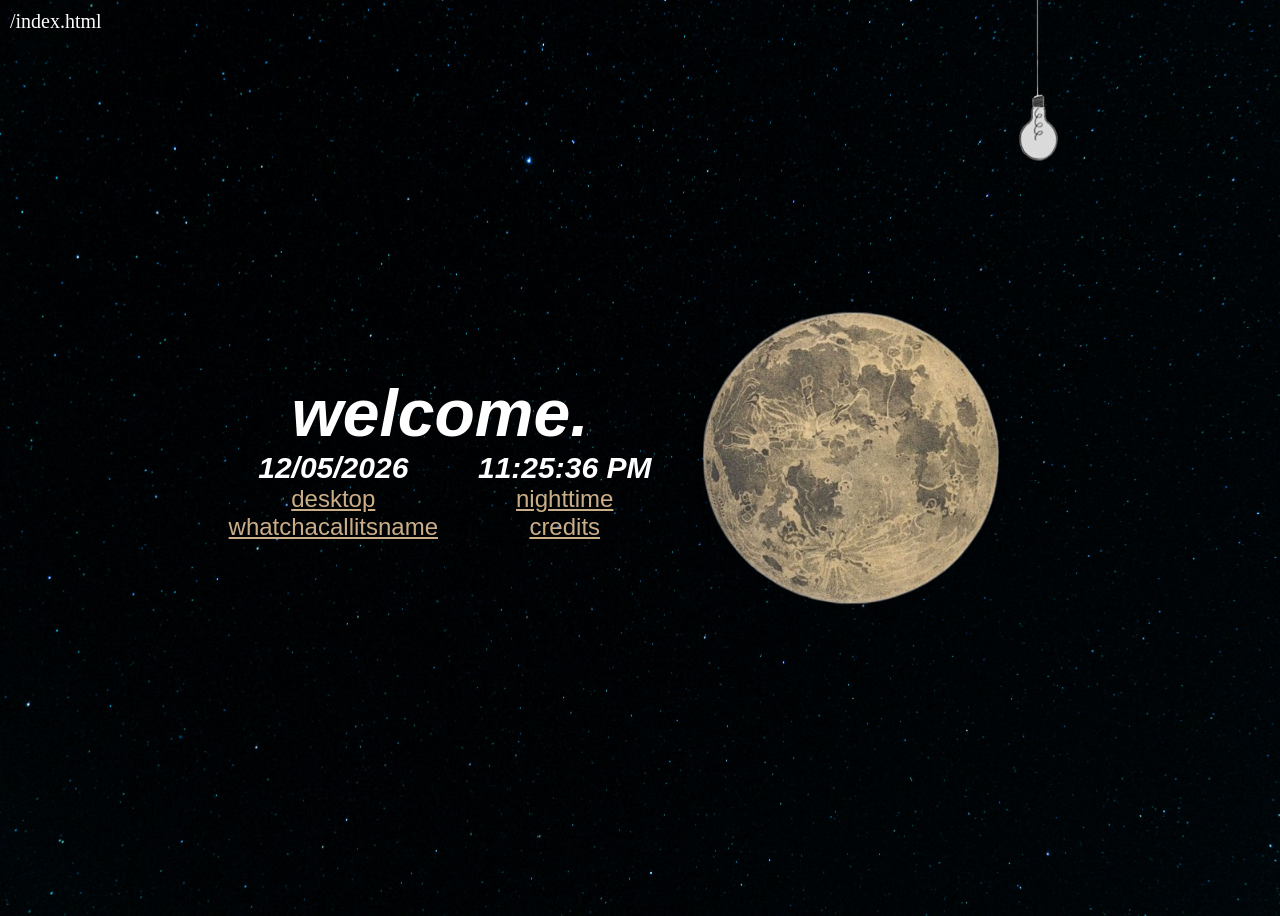
==== index.html @ 57d51865 "back online. done w all that cookie shit" ====
<!doctype html>
<html lang="en">
  <head>
    <title>Hey, Callie!</title>
    <link rel="stylesheet" href="style.css" />
    <link rel="icon" href="assets/la_lua.png" />

    <style>
      html {
        background-image: url(assets/dennis-schweizer-18nR85wWyLY-unsplash.jpg);
        background-size: cover;
        background-color: black;
        color: white;
        text-align: center;
        overflow: hidden;
        font-family: "Arial";
      }

      h1 {
        margin: 0px;
        font-size: 66px;
        font-style: italic;
      }

      h2 {
        margin: 0px;
      }

      p {
        margin: 0px;
      }

      input {
        border-radius: 18px;
        width: 342px;
        height: 44px;
        font-size: 20px;
        border-width: 4px;
        background-color: black;
        color: white;
        margin-top: 10px;
        padding-left: 10px;
      }

      a {
        color: #caae88;
        font-size: 24px;
      }

      a:hover {
        color: #54504a;
      }

      a.left {
        text-align: left;
      }

      .hidden {
        display: none;
      }

      #lightbulb {
        /* Smoothly transition the transform property over 0.5 seconds with easing */
        transition: transform 0.2s ease-in-out;
      }

      #lightbulb:hover {
        transform: translateY(30px);
      }
    </style>
    <script>
      document.addEventListener("DOMContentLoaded", () => {
        if (localStorage.getItem("msLastTime")) {
          document.getElementById("welcome").innerHTML = "welcome back.";
          theTimeSince =
            (Date.now() - localStorage.getItem("msLastTime")) / 1000;
          if (theTimeSince >= 86400) {
            theTimeSince = Math.round(theTimeSince / 86400);
            if (theTimeSince === 1) {
              theTimeSince = theTimeSince + " day";
            } else {
              theTimeSince = theTimeSince + " days";
            }
          } else if (theTimeSince >= 3600) {
            theTimeSince = Math.round(theTimeSince / 3600);
            if (theTimeSince === 1) {
              theTimeSince = theTimeSince + " hour";
            } else {
              theTimeSince = theTimeSince + " hours";
            }
          } else if (theTimeSince >= 60) {
            theTimeSince = Math.round(theTimeSince / 60);
            if (theTimeSince === 1) {
              theTimeSince = theTimeSince + " minute";
            } else {
              theTimeSince = theTimeSince + " minutes";
            }
          } else if (Math.round(theTimeSince) === 1) {
            theTimeSince = Math.round(theTimeSince) + " second";
          } else {
            theTimeSince = Math.round(theTimeSince) + " seconds";
          }
          document.getElementById("timeSince").innerHTML =
            "Last visited " + theTimeSince + " ago.";
        } else {
          document.getElementById("lastVisited").classList.add("hidden");
        }

        localStorage.setItem("msLastTime", Date.now());

        showTime();
        setInterval(showTime, 1000);
      });

      function showTime() {
        // Source - https://stackoverflow.com/a/39528161
        // Posted by pstryk, modified by community. See post 'Timeline' for change history
        // Retrieved 2026-07-05, License - CC BY-SA 4.0

        var d = new Date();
        var n = d.toLocaleTimeString();
        var today = new Date();
        var dd = String(today.getDate()).padStart(2, "0");
        var mm = String(today.getMonth() + 1).padStart(2, "0"); // january is 0
        var yyyy = today.getFullYear();

        var today = mm + "/" + dd + "/" + yyyy;
        document.getElementById("timeNow").innerHTML = n;
        document.getElementById("dateNow").innerHTML = today;
      }
    </script>
  </head>

  <body id="main">
    <img
      src="assets/brightbulb.png"
      style="position: fixed; top: -100px; right: 218px; cursor: pointer"
      id="lightbulb"
      onclick="setTheme(true)"
      title="Turn on the lights?"
    />
    <span
      style="
        position: fixed;
        top: 10px;
        left: 10px;
        text-align: left;
        font-size: 20px;
        font-family: Cascadia Mono;
      "
      >/index.html</span
    >
    <div
      style="
        display: flex;
        justify-content: center;
        align-items: center;
        min-height: 100vh;
      "
    >
      <div
        style="
          display: flex;
          align-items: center;
          gap: 0px;
          flex-direction: column;
        "
      >
        <h1>
          <span id="welcome">welcome.</span>
        </h1>

        <div style="display: flex; gap: 40px; align-items: flex-start">
          <div
            style="display: flex; flex-direction: column; align-items: center"
          >
            <p
              style="font-size: 30px; font-style: italic; font-weight: bold"
              id="dateNow"
            ></p>
            <a href="desktop">desktop</a>
            <a href="whatchacallitsname/">whatchacallitsname</a>
          </div>

          <div
            style="display: flex; flex-direction: column; align-items: center"
          >
            <p
              style="font-size: 30px; font-style: italic; font-weight: bold"
              id="timeNow"
            ></p>
            <a href="nighttime">nighttime</a>
            <a href="credits">credits</a>
          </div>
        </div>
      </div>

      <img src="assets/la_lua.png" style="height: 400px" />

      <h2
        id="lastVisited"
        style="position: fixed; bottom: 10px; left: 10px; font-family: Arial"
      >
        <span id="timeSince" style="font-style: italic"></span>
        <br />
      </h2>
    </div>
  </body>
</html>
---- style.css ----
.centered-bps {
  display: inline-block;
  margin: 0px;
  padding-left: 0px;
}

@font-face {
  font-family: "DOS";
  src: url(assets/fonts/MorePerfectDOSVGA.ttf) format("truetype");
}

@font-face {
  font-family: "Cascadia Mono";
  src: url(assets/fonts/CascadiaMono.ttf) format("truetype");
}

@font-face {
  font-family: "Arial Narrow Bold Italic";
  src: url(assets/fonts/arial-narrow-bold-italic.ttf) format("truetype");
}

@font-face {
  font-family: "Chewy";
  font-style: normal;
  font-weight: 400;
  src: url(assets/fonts/Chewy-Regular.ttf) format("truetype");
}

@font-face {
  font-family: "Mohawk";
  src: url(assets/fonts/DeathMohawk.ttf) format("truetype");
}

@font-face {
  font-family: "Franklin Gothic Regular";
  font-style: normal;
  font-weight: normal;
  src: url(assets/fonts/FranklinGothic.woff) format("woff");
}

@font-face {
  font-family: "Blackbones";
  src: url(assets/fonts/blackbones-demo.regular.otf) format("opentype");
}

@font-face {
  font-family: "Pixelify Sans";
  src: url(assets/fonts/PixelifySans-VariableFont_wght.ttf) format("truetype");
}

@font-face {
  font-family: "Jetbrains Mono";
  src: url(assets/fonts/JetBrainsMono-Regular.ttf) format("truetype");
}

@font-face {
  font-family: "Chiron GoRound TC";
  src: url(assets/fonts/ChironGoRoundTC-Regular.ttf) format("truetype");
}

@font-face {
  font-family: "Linotype";
  src: url(assets/fonts/LinotypeDidotBold.otf) format("opentype");
}

@font-face {
  font-family: "Wingdings";
  src: url(assets/fonts/Wingdings-Regular.ttf) format("truetype");
}

@keyframes rainbow-color-change {
  0%,
  100% {
    color: #ff0000;
  } /* Red */
  14% {
    color: #ff8b00;
  } /* Orange */
  28% {
    color: #e8ff00;
  } /* Yellow */
  42% {
    color: #5dff00;
  } /* Green */
  56% {
    color: #00b9ff;
  } /* Blue */
  70% {
    color: #5d00ff;
  } /* Indigo */
  84% {
    color: #e800ff;
  } /* Violet */
}

.chiron-goround-tc-blogfont {
  font-family: "Chiron GoRound TC", sans-serif;
  font-optical-sizing: auto;
  font-weight: 200;
  font-style: normal;
}

.hidden {
  display: none !important;
}
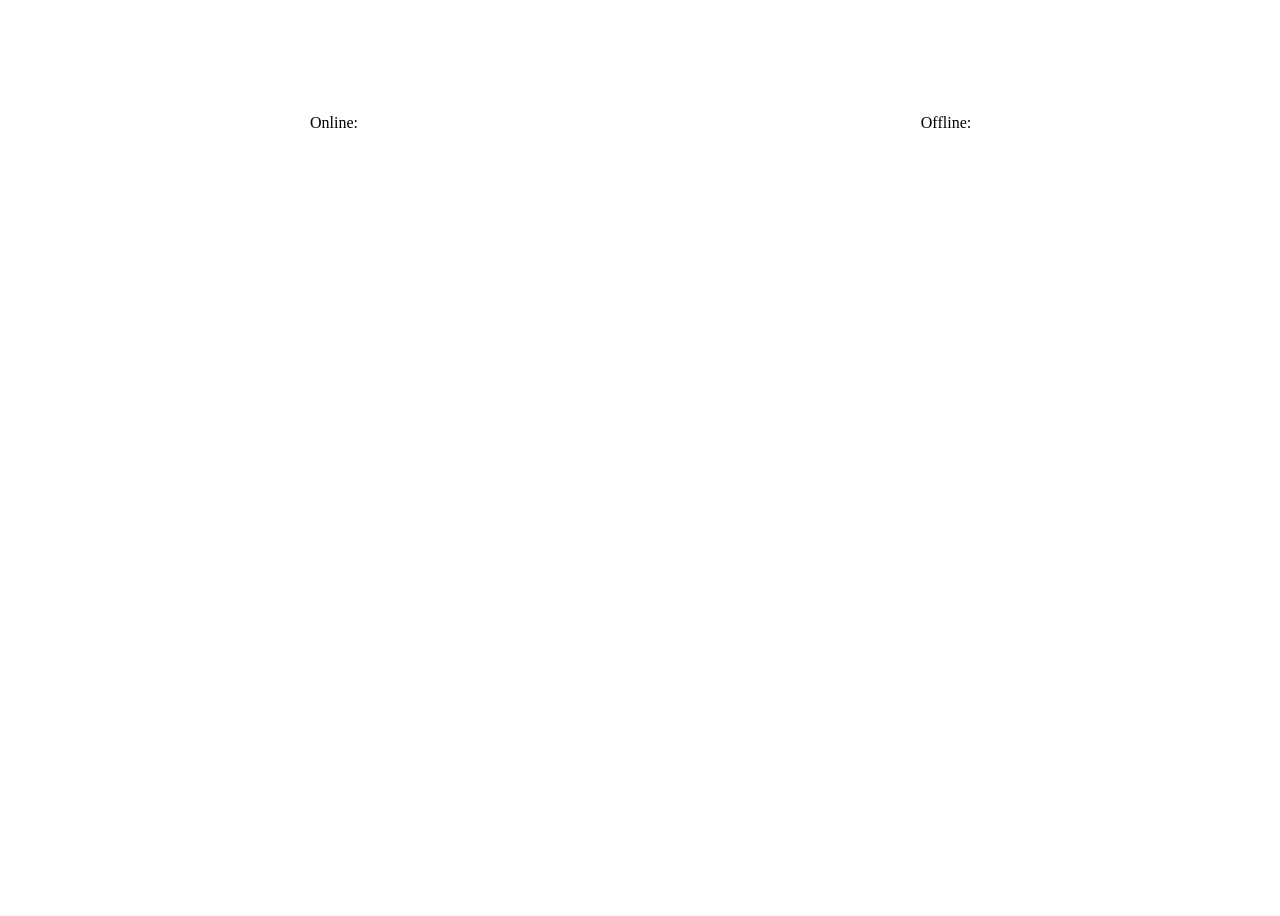
==== commit 9be890c3: "creating a side picker" ====
--- a/index.html
+++ b/index.html
@@ -1,209 +1,74 @@
 <!doctype html>
-<html lang="en">
+<html>
   <head>
-    <title>Hey, Callie!</title>
-    <link rel="stylesheet" href="style.css" />
-    <link rel="icon" href="assets/la_lua.png" />
-
     <style>
-      html {
-        background-image: url(assets/dennis-schweizer-18nR85wWyLY-unsplash.jpg);
-        background-size: cover;
-        background-color: black;
-        color: white;
-        text-align: center;
-        overflow: hidden;
-        font-family: "Arial";
+      #welcomeBorder {
+        border-left: 1px solid #7394e4;
+        height: 500px;
+        position: fixed;
+        border-radius: 100%;
       }
 
-      h1 {
-        margin: 0px;
-        font-size: 66px;
-        font-style: italic;
+      html {
+        overflow: hidden;
       }
 
-      h2 {
-        margin: 0px;
+      #lightSide:hover {
+        background-color: cyan;
       }
 
-      p {
-        margin: 0px;
+      #darkSide:hover {
+        background-color: red;
       }
 
-      input {
-        border-radius: 18px;
-        width: 342px;
-        height: 44px;
-        font-size: 20px;
-        border-width: 4px;
-        background-color: black;
-        color: white;
-        margin-top: 10px;
-        padding-left: 10px;
-      }
-
-      a {
-        color: #caae88;
-        font-size: 24px;
-      }
-
-      a:hover {
-        color: #54504a;
-      }
-
-      a.left {
-        text-align: left;
-      }
-
-      .hidden {
-        display: none;
-      }
-
-      #lightbulb {
-        /* Smoothly transition the transform property over 0.5 seconds with easing */
-        transition: transform 0.2s ease-in-out;
-      }
-
-      #lightbulb:hover {
-        transform: translateY(30px);
+      #lightSide,
+      #darkSide {
+        /* Smoothly interpolates background color changes over 0.2 seconds */
+        transition: background-color 0.2s ease-in-out;
       }
     </style>
-    <script>
-      document.addEventListener("DOMContentLoaded", () => {
-        if (localStorage.getItem("msLastTime")) {
-          document.getElementById("welcome").innerHTML = "welcome back.";
-          theTimeSince =
-            (Date.now() - localStorage.getItem("msLastTime")) / 1000;
-          if (theTimeSince >= 86400) {
-            theTimeSince = Math.round(theTimeSince / 86400);
-            if (theTimeSince === 1) {
-              theTimeSince = theTimeSince + " day";
-            } else {
-              theTimeSince = theTimeSince + " days";
-            }
-          } else if (theTimeSince >= 3600) {
-            theTimeSince = Math.round(theTimeSince / 3600);
-            if (theTimeSince === 1) {
-              theTimeSince = theTimeSince + " hour";
-            } else {
-              theTimeSince = theTimeSince + " hours";
-            }
-          } else if (theTimeSince >= 60) {
-            theTimeSince = Math.round(theTimeSince / 60);
-            if (theTimeSince === 1) {
-              theTimeSince = theTimeSince + " minute";
-            } else {
-              theTimeSince = theTimeSince + " minutes";
-            }
-          } else if (Math.round(theTimeSince) === 1) {
-            theTimeSince = Math.round(theTimeSince) + " second";
-          } else {
-            theTimeSince = Math.round(theTimeSince) + " seconds";
-          }
-          document.getElementById("timeSince").innerHTML =
-            "Last visited " + theTimeSince + " ago.";
-        } else {
-          document.getElementById("lastVisited").classList.add("hidden");
-        }
-
-        localStorage.setItem("msLastTime", Date.now());
-
-        showTime();
-        setInterval(showTime, 1000);
-      });
-
-      function showTime() {
-        // Source - https://stackoverflow.com/a/39528161
-        // Posted by pstryk, modified by community. See post 'Timeline' for change history
-        // Retrieved 2026-07-05, License - CC BY-SA 4.0
-
-        var d = new Date();
-        var n = d.toLocaleTimeString();
-        var today = new Date();
-        var dd = String(today.getDate()).padStart(2, "0");
-        var mm = String(today.getMonth() + 1).padStart(2, "0"); // january is 0
-        var yyyy = today.getFullYear();
-
-        var today = mm + "/" + dd + "/" + yyyy;
-        document.getElementById("timeNow").innerHTML = n;
-        document.getElementById("dateNow").innerHTML = today;
-      }
-    </script>
   </head>
 
-  <body id="main">
-    <img
-      src="assets/brightbulb.png"
-      style="position: fixed; top: -100px; right: 218px; cursor: pointer"
-      id="lightbulb"
-      onclick="setTheme(true)"
-      title="Turn on the lights?"
-    />
-    <span
-      style="
-        position: fixed;
-        top: 10px;
-        left: 10px;
-        text-align: left;
-        font-size: 20px;
-        font-family: Cascadia Mono;
-      "
-      >/index.html</span
-    >
+  <body>
     <div
       style="
         display: flex;
+        align-items: center;
         justify-content: center;
-        align-items: center;
+        flex-direction: row;
         min-height: 100vh;
+        gap: 100px;
       "
     >
       <div
+        id="lightSide"
         style="
           display: flex;
-          align-items: center;
-          gap: 0px;
-          flex-direction: column;
+          justify-content: center; /* aligns vertically */
+          /* align-items: center;  aligns horizontally */
+          min-height: 80vh;
+          min-width: 40vw;
         "
       >
-        <h1>
-          <span id="welcome">welcome.</span>
-        </h1>
-
-        <div style="display: flex; gap: 40px; align-items: flex-start">
-          <div
-            style="display: flex; flex-direction: column; align-items: center"
-          >
-            <p
-              style="font-size: 30px; font-style: italic; font-weight: bold"
-              id="dateNow"
-            ></p>
-            <a href="desktop">desktop</a>
-            <a href="whatchacallitsname/">whatchacallitsname</a>
-          </div>
-
-          <div
-            style="display: flex; flex-direction: column; align-items: center"
-          >
-            <p
-              style="font-size: 30px; font-style: italic; font-weight: bold"
-              id="timeNow"
-            ></p>
-            <a href="nighttime">nighttime</a>
-            <a href="credits">credits</a>
-          </div>
+        <div style="display: flex; flex-direction: column">
+          <p>Online:</p>
         </div>
       </div>
 
-      <img src="assets/la_lua.png" style="height: 400px" />
-
-      <h2
-        id="lastVisited"
-        style="position: fixed; bottom: 10px; left: 10px; font-family: Arial"
+      <div
+        id="darkSide"
+        style="
+          display: flex;
+          justify-content: center;
+          /* align-items: center; */
+          min-height: 80vh;
+          min-width: 40vw;
+        "
       >
-        <span id="timeSince" style="font-style: italic"></span>
-        <br />
-      </h2>
+        <div style="display: flex; flex-direction: column">
+          <p>Offline:</p>
+        </div>
+      </div>
     </div>
   </body>
 </html>
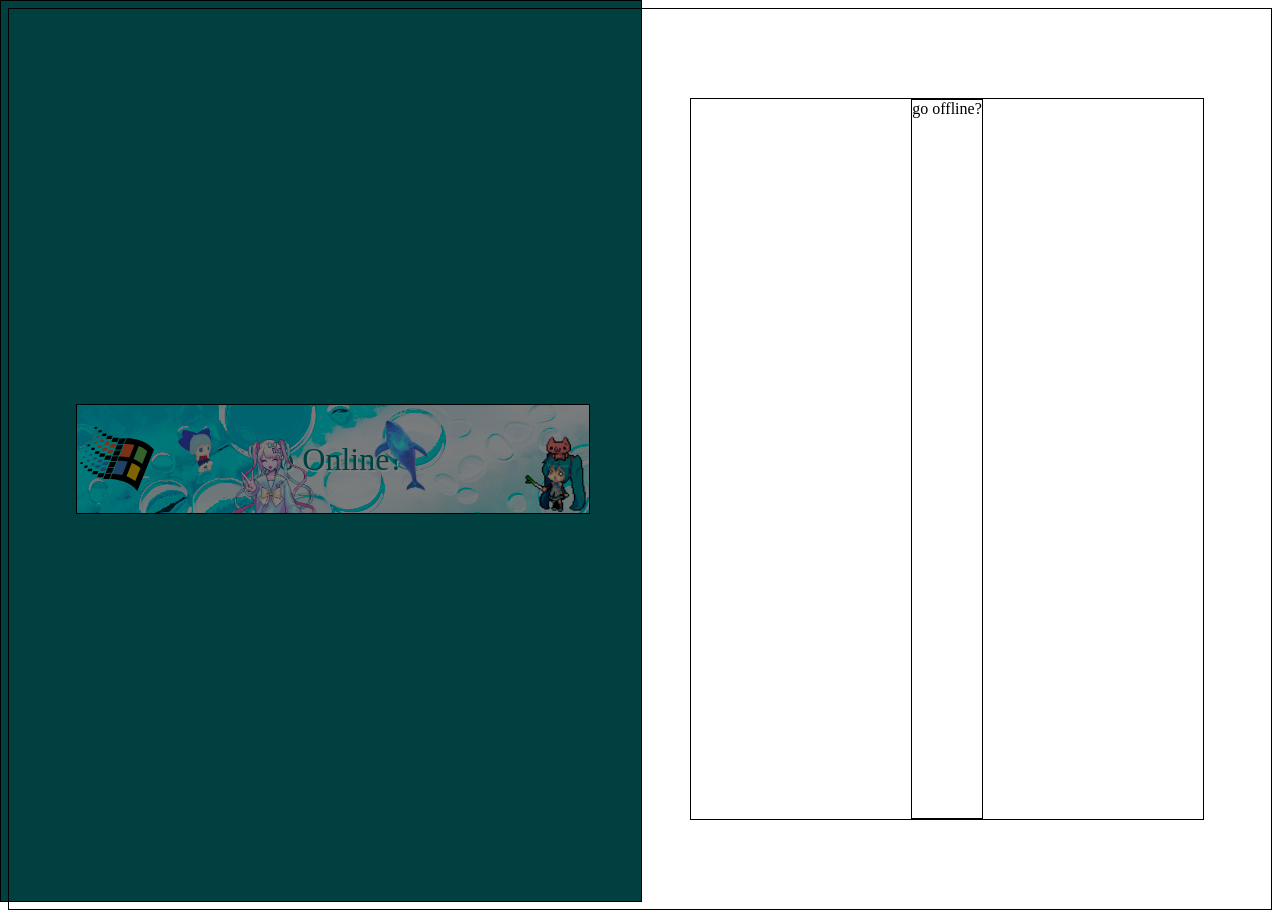
==== commit a5ec5004: "index work" ====
--- a/index.html
+++ b/index.html
@@ -1,6 +1,7 @@
 <!doctype html>
 <html>
   <head>
+    <link rel="stylesheet" href="style.css" />
     <style>
       #welcomeBorder {
         border-left: 1px solid #7394e4;
@@ -11,10 +12,19 @@
 
       html {
         overflow: hidden;
+        user-select: none;
+      }
+
+      div {
+        border: 1px solid black;
+      }
+
+      p {
+        margin: 0;
       }
 
       #lightSide:hover {
-        background-color: cyan;
+        opacity: 0 !important;
       }
 
       #darkSide:hover {
@@ -23,13 +33,37 @@
 
       #lightSide,
       #darkSide {
-        /* Smoothly interpolates background color changes over 0.2 seconds */
-        transition: background-color 0.2s ease-in-out;
+        transition: opacity 0.2s ease-in-out;
       }
     </style>
+    <script></script>
   </head>
 
   <body>
+    <div
+      style="
+        position: fixed;
+        min-width: 50vw;
+        min-height: 100vh;
+        top: 0px;
+        left: 0px;
+        background-color: #008080;
+        z-index: -1;
+      "
+    ></div>
+    <div
+      id="lightSide"
+      style="
+        position: fixed;
+        min-width: 50vw;
+        min-height: 100vh;
+        top: 0px;
+        left: 0px;
+        background-color: black;
+        z-index: 1;
+        opacity: 50%;
+      "
+    ></div>
     <div
       style="
         display: flex;
@@ -41,18 +75,49 @@
       "
     >
       <div
-        id="lightSide"
+        id="lightButton"
         style="
           display: flex;
-          justify-content: center; /* aligns vertically */
-          /* align-items: center;  aligns horizontally */
-          min-height: 80vh;
+          justify-content: center;
+          align-items: center;
           min-width: 40vw;
+          background-color: #008080;
+          background-image: url(perfect_hue_16.jpg);
+          background-repeat: no-repeat;
+          color: #008080;
+          text-align: center;
+          min-height: 12vh;
+          position: relative;
         "
       >
-        <div style="display: flex; flex-direction: column">
-          <p>Online:</p>
-        </div>
+        <p style="font-family: Arial Narrow Bold Italic; font-size: 32px">
+          <span style="text-shadow: 2px 2px white">go Online?</span>
+        </p>
+
+        <img
+          src="Windows_Logo_(1992-2001).svg"
+          style="position: absolute; left: 3px; height: 64px"
+        />
+        <img
+          src="mikuwave.gif"
+          style="position: absolute; right: 1px; bottom: 0px; height: 64px"
+        />
+        <img
+          src="nukoMarioStar.gif"
+          style="position: absolute; right: 18px; bottom: 52px; height: 26px"
+        />
+        <img
+          src="dolphspin.gif"
+          style="position: absolute; right: 125px; bottom: 8px; height: 86px"
+        />
+        <img
+          src="angelpeace.gif"
+          style="position: absolute; left: 130px; bottom: 0px; height: 86px"
+        />
+        <img
+          src="cirnodance.gif"
+          style="position: absolute; left: 100px; top: 20px; height: 50px"
+        />
       </div>
 
       <div
@@ -66,7 +131,7 @@
         "
       >
         <div style="display: flex; flex-direction: column">
-          <p>Offline:</p>
+          <p>go offline?</p>
         </div>
       </div>
     </div>
--- a/style.css
+++ b/style.css
@@ -0,0 +1,1007 @@
+.centered-bps {
+  display: inline-block;
+  margin: 0px;
+  padding-left: 0px;
+}
+
+@font-face {
+  font-family: "DOS";
+  src: url(assets/fonts/MorePerfectDOSVGA.ttf) format("truetype");
+}
+
+@font-face {
+  font-family: "Cascadia Mono";
+  src: url(assets/fonts/CascadiaMono.ttf) format("truetype");
+}
+
+@font-face {
+  font-family: "Arial Narrow Bold Italic";
+  src: url(assets/fonts/arial-narrow-bold-italic.ttf) format("truetype");
+}
+
+@font-face {
+  font-family: "Chewy";
+  font-style: normal;
+  font-weight: 400;
+  src: url(assets/fonts/Chewy-Regular.ttf) format("truetype");
+}
+
+@font-face {
+  font-family: "Mohawk";
+  src: url(assets/fonts/DeathMohawk.ttf) format("truetype");
+}
+
+@font-face {
+  font-family: "Franklin Gothic Regular";
+  font-style: normal;
+  font-weight: normal;
+  src: url(assets/fonts/FranklinGothic.woff) format("woff");
+}
+
+@font-face {
+  font-family: "Blackbones";
+  src: url(assets/fonts/blackbones-demo.regular.otf) format("opentype");
+}
+
+@font-face {
+  font-family: "Pixelify Sans";
+  src: url(assets/fonts/PixelifySans-VariableFont_wght.ttf) format("truetype");
+}
+
+@font-face {
+  font-family: "Jetbrains Mono";
+  src: url(assets/fonts/JetBrainsMono-Regular.ttf) format("truetype");
+}
+
+@font-face {
+  font-family: "Chiron GoRound TC";
+  src: url(assets/fonts/ChironGoRoundTC-Regular.ttf) format("truetype");
+}
+
+@font-face {
+  font-family: "Linotype";
+  src: url(assets/fonts/LinotypeDidotBold.otf) format("opentype");
+}
+
+@font-face {
+  font-family: "Wingdings";
+  src: url(assets/fonts/Wingdings-Regular.ttf) format("truetype");
+}
+
+@keyframes rainbow-color-change {
+  0%,
+  100% {
+    color: #ff0000;
+  } /* Red */
+  14% {
+    color: #ff8b00;
+  } /* Orange */
+  28% {
+    color: #e8ff00;
+  } /* Yellow */
+  42% {
+    color: #5dff00;
+  } /* Green */
+  56% {
+    color: #00b9ff;
+  } /* Blue */
+  70% {
+    color: #5d00ff;
+  } /* Indigo */
+  84% {
+    color: #e800ff;
+  } /* Violet */
+}
+
+.chiron-goround-tc-blogfont {
+  font-family: "Chiron GoRound TC", sans-serif;
+  font-optical-sizing: auto;
+  font-weight: 200;
+  font-style: normal;
+}
+
+.hidden {
+  display: none !important;
+}
+
+:root {
+  --navbar-background: #edebeb;
+  --dropdown-background: #e4e2e2;
+  --dropdown-hover: #3399fe;
+}
+
+html {
+  cursor: url("assets/cursors/w98-3d/w98normal.cur"), auto;
+}
+
+#navBar {
+  /* border: 1px solid black; */
+  height: calc(2.6vh + 3px);
+  background-color: var(--navbar-background);
+  font-family: Pixelify Sans;
+  width: calc(100% - 2px);
+  top: 0px;
+  position: sticky;
+  z-index: 11;
+  -webkit-user-select: none;
+  user-select: none;
+}
+#navBar p {
+  margin: 0px;
+}
+
+.navButton {
+  color: black;
+  position: absolute;
+  margin-top: 0px !important;
+  padding-left: 5px;
+  padding-right: 5px;
+}
+.navButton:hover {
+  background-color: var(--dropdown-hover);
+  border-color: var(--dropdown-hover);
+  color: white;
+}
+
+.navDropdown {
+  position: absolute;
+  text-align: left;
+  margin-top: 19px;
+  color: black;
+  z-index: 2;
+  background-color: var(--dropdown-background);
+}
+
+#fileButton {
+  text-align: center;
+}
+
+#fileDropdown.hidden {
+  display: none;
+}
+
+#selection {
+  text-align: left;
+  padding: 5px;
+}
+#selection:hover {
+  background-color: var(--dropdown-hover);
+  color: white;
+}
+
+#editButton {
+  margin-left: 36px;
+}
+
+#editDropdown {
+  margin-left: 36px;
+}
+#editDropdown.hidden {
+  display: none;
+}
+
+#viewButton {
+  margin-left: 79px !important;
+}
+
+#viewDropdown {
+  margin-left: 100px;
+}
+
+#viewDropdown.hidden {
+  display: none;
+}
+
+#navBar :hover {
+  cursor: url("assets/cursors/w98normal.cur"), default;
+}
+
+.shortcut {
+  cursor: url("assets/cursors/w98hand.cur"), pointer;
+  -webkit-user-select: none;
+  user-select: none;
+  height: fit-content;
+  width: fit-content;
+  text-align: center;
+}
+
+.shortcut:hover {
+  background-color: rgb(128, 128, 128, 0.5);
+  border-style: dashed;
+  border-width: 1px;
+}
+
+#entryMessage {
+  /* display: none; */
+  width: 100%;
+  height: 100%;
+  position: fixed;
+  background: #00309c;
+  color: white;
+  top: 0px;
+  left: 0px;
+  z-index: 999999999999999999999999999;
+}
+
+#entryMessage.hidden {
+  display: none;
+  z-index: -1;
+}
+
+#window1 {
+  position: absolute;
+  top: 10px;
+  right: 270px;
+  z-index: 9;
+  background-color: #f1f1f1;
+  text-align: center;
+  height: 400px;
+  width: 400px;
+  border-top-left-radius: 5px;
+  border-top-right-radius: 5px;
+}
+
+#window5 {
+  position: absolute;
+  top: 18vh;
+  left: 14vw;
+  z-index: 9;
+  background-color: #f1f1f1;
+  text-align: center;
+  height: 400px;
+  width: 400px;
+  border-top-left-radius: 5px;
+  border-top-right-radius: 5px;
+}
+
+#window12 {
+  position: absolute;
+  top: 36vh;
+  left: 14vw;
+  z-index: 9;
+  background-color: #f1f1f1;
+  text-align: center;
+  height: 400px;
+  width: 400px;
+  border-top-left-radius: 5px;
+  border-top-right-radius: 5px;
+}
+
+#window4 {
+  position: absolute;
+  top: 86px;
+  left: 523px;
+  z-index: 9;
+  background-color: #f1f1f1;
+  text-align: center;
+  height: 400px;
+  width: 400px;
+  border-top-left-radius: 5px;
+  border-top-right-radius: 5px;
+}
+
+#window11 {
+  position: absolute;
+  top: 10vh;
+  left: 20vw;
+  z-index: 9;
+  background-color: #f1f1f1;
+  text-align: center;
+  height: 500px; /* change to 500 when blog gets longer */
+  width: 500px;
+  border-top-left-radius: 5px;
+  border-top-right-radius: 5px;
+}
+
+#window6 {
+  position: absolute;
+  top: 95px;
+  left: 477px;
+  z-index: 9;
+  background-color: #f1f1f1;
+  text-align: center;
+  height: 371px;
+  width: 600px;
+  border-top-left-radius: 5px;
+  border-top-right-radius: 5px;
+}
+
+#window1.hidden {
+  display: none;
+}
+
+#closeWindowButton2,
+#closeWindowButton3 {
+  background-image: url("assets/Exit.png");
+  background-size: cover;
+  height: 20px;
+  width: 20px;
+  position: absolute;
+  right: 3px;
+  top: 3px;
+  cursor: url("assets/cursors/w98normal.cur"), default;
+}
+
+#closeWindowButton,
+#closeWindowButton4,
+#closeWindowButton6 {
+  background-image: url("assets/Exit.png");
+  background-size: cover;
+  height: 20px;
+  width: 20px;
+  position: absolute;
+  right: 5px;
+  top: 6px;
+  cursor: url("assets/cursors/w98normal.cur"), default;
+}
+
+#closeWindowButton:hover,
+#closeWindowButton2:hover,
+#closeWindowButton3:hover,
+#closeWindowButton4:hover,
+#closeWindowButton6:hover {
+  background-image: url("assets/Exit-Shaded.png");
+}
+
+#window1Drag,
+#window4Drag,
+#window5Drag,
+#window6Drag,
+#window11Drag,
+#window12Drag {
+  cursor: url("assets/cursors/w98move.cur"), move;
+  z-index: 10;
+  background-color: #2196f3;
+  background-image: linear-gradient(to top, #255dd4, #255dd4, #255dd4, #56a1ff);
+  color: #fff;
+  position: absolute;
+  top: 0;
+  width: calc(100% + 6px);
+  height: 31px;
+  border-top-left-radius: 5px;
+  border-top-right-radius: 5px;
+  -webkit-user-select: none;
+  user-select: none;
+}
+
+#window2Drag,
+#window3Drag,
+#window7Drag,
+#window8Drag,
+#window9Drag,
+#window10Drag,
+#window13Drag {
+  cursor: url("assets/cursors/w98move.cur"), move;
+  z-index: 10;
+  background-color: #2196f3;
+  background-image: linear-gradient(
+    to top,
+    #255dd4,
+    #255dd4,
+    #255dd4,
+    #255dd4,
+    #56a1ff
+  );
+  color: #fff;
+  position: absolute;
+  top: 0;
+  width: calc(100%);
+  height: 25px;
+  border-top-left-radius: 5px;
+  border-top-right-radius: 5px;
+  -webkit-user-select: none;
+  user-select: none;
+}
+
+#window2 {
+  position: absolute;
+  top: 103px;
+  left: 213px;
+  z-index: 9;
+  background-color: #f1f1f1;
+  text-align: center;
+  height: 75px;
+  width: 227px;
+  border-top-left-radius: 5px;
+  border-top-right-radius: 5px;
+}
+#window3 {
+  position: absolute;
+  top: 131px;
+  left: 1004px;
+  z-index: 9;
+  background-color: #f1f1f1;
+  text-align: center;
+  height: 85px;
+  width: 120px;
+  border-top-left-radius: 5px;
+  border-top-right-radius: 5px;
+}
+
+#window7 {
+  position: absolute;
+  top: 295px;
+  left: 373px;
+  z-index: 9;
+  background-color: #f1f1f1;
+  text-align: center;
+  height: 66px;
+  width: 119px;
+  border-top-left-radius: 5px;
+  border-top-right-radius: 5px;
+}
+
+#window8 {
+  position: absolute;
+  top: 328px;
+  left: 291px;
+  z-index: 9;
+  background-color: #f1f1f1;
+  text-align: center;
+  height: 66px;
+  width: 119px;
+  border-top-left-radius: 5px;
+  border-top-right-radius: 5px;
+}
+
+#window9 {
+  position: absolute;
+  top: 381px;
+  left: 990px;
+  z-index: 9;
+  background-color: #f1f1f1;
+  text-align: center;
+  height: 70px;
+  width: 135px;
+  border-top-left-radius: 5px;
+  border-top-right-radius: 5px;
+}
+
+#window10 {
+  position: absolute;
+  top: 534px;
+  left: 469px;
+  z-index: 9;
+  background-color: #f1f1f1;
+  text-align: center;
+  height: 83px;
+  width: 166px;
+  border-top-left-radius: 5px;
+  border-top-right-radius: 5px;
+}
+
+#window13 {
+  position: absolute;
+  top: 534px;
+  left: 469px;
+  z-index: 9;
+  background-color: #f1f1f1;
+  text-align: center;
+  height: 82px;
+  width: 163px;
+  border-top-left-radius: 5px;
+  border-top-right-radius: 5px;
+}
+
+.webBox {
+  border-left: 3px solid #255dd4;
+  border-bottom: 3px solid #255dd4;
+  border-right: 3px solid #255dd4;
+  overflow-y: auto;
+  overflow-x: hidden;
+  font-family: DOS;
+}
+
+#webBoxWindowOne,
+#webBoxWindowFive {
+  background-color: white;
+  color: black;
+  background-size: cover;
+  z-index: 2;
+  height: calc(100% - 32px);
+  bottom: 0px;
+  width: 100%;
+  position: absolute;
+}
+
+#webBoxWindowFive {
+  user-select: none;
+}
+
+#webBoxWindowFour {
+  background-color: white;
+  color: black;
+  background-size: cover;
+  z-index: 2;
+  height: calc(100% - 32px);
+  bottom: 0px;
+  width: 100%;
+  position: absolute;
+  font-family: Cascadia Mono;
+  text-align: left;
+}
+
+#webBoxWindowTwelve {
+  background-color: white;
+  color: black;
+  background-size: cover;
+  z-index: 2;
+  height: calc(100% - 32px);
+  bottom: 0px;
+  width: 100%;
+  position: absolute;
+  font-family: Cascadia Mono;
+  text-align: left;
+}
+
+#webBoxWindowSix {
+  background-color: white;
+  color: black;
+  background-size: cover;
+  z-index: 2;
+  height: calc(100% - 32px);
+  bottom: 0px;
+  width: 100%;
+  position: absolute;
+  font-family: Cascadia Mono;
+  text-align: left;
+  overflow: hidden;
+}
+
+#stupidFuckingWorkingBulletPoints {
+  list-style-position: inside;
+  margin: 0px;
+  padding-left: 0px;
+  margin-bottom: 17px;
+}
+
+#startMenuButton {
+  background-image: url("assets/start.png");
+  background-size: cover;
+}
+
+#startMenuButton:hover {
+  background-image: url("assets/start-hover.png");
+}
+
+#taskbar {
+  position: fixed;
+  width: 100%;
+  height: 35px;
+  bottom: 0px;
+  left: 0px;
+  background-color: white;
+  background-image: linear-gradient(
+    to top,
+    #255dd4,
+    #255dd4,
+    #255dd4,
+    #255dd4,
+    #56a1ff
+  );
+}
+
+#startMenu {
+  position: fixed;
+  border: 4px solid #165fc9;
+  height: 500px;
+  width: 400px;
+  bottom: 35px;
+  left: 0px;
+  background-color: white;
+  z-index: 9999999;
+}
+
+#startMenu.hidden {
+  display: none;
+}
+
+#horriblyWrongIndicator {
+  display: none;
+}
+
+.musicLink {
+  text-decoration: none;
+}
+
+.aboutme-text-box {
+  margin-left: 10px;
+  margin-right: 10px;
+  text-align: center;
+}
+audio::-webkit-media-controls-panel {
+  background-color: #8f8f8f;
+}
+audio {
+  margin-top: 5px;
+  margin-bottom: 10px;
+}
+.centered-image {
+  display: block;
+  margin-left: auto;
+  margin-right: auto;
+  width: 50%;
+}
+.youtube-img {
+  height: 22px;
+  margin-bottom: -7px;
+}
+.spotify-img {
+  height: 15px;
+  margin-bottom: -3px;
+}
+.soundcloud-img {
+  height: 15px;
+  margin-bottom: -3px;
+  border-radius: 50%;
+}
+
+.applemusic-img {
+  height: 15px;
+  margin-bottom: -3px;
+  margin-left: 5px;
+}
+
+#bottomBlueStartMenu {
+  height: 40px;
+  width: 100%;
+  background-color: blue;
+  background-image: linear-gradient(to top, #165fc9, #165fc9, #165fc9, #4087e1);
+  position: absolute;
+  bottom: 0px;
+  left: 0px;
+}
+
+#topBlueStartMenu {
+  height: 80px;
+  width: 100%;
+  background-image: linear-gradient(to top, #165fc9, #165fc9, #165fc9, #4087e1);
+  position: absolute;
+  top: 0px;
+  left: 0px;
+}
+
+#topBlueStartMenu #userDisplay p {
+  color: white;
+  position: absolute;
+  left: 80px;
+  top: 30px;
+  font-size: 30px;
+  margin-top: 0px;
+  font-family: Franklin Gothic Regular;
+}
+
+#topBlueStartMenu #userDisplay img {
+  border: 2px solid grey;
+  border-radius: 10px;
+  position: absolute;
+  left: 10px;
+  top: 7px;
+  height: 60px;
+}
+
+#welcomeUserLogin img {
+  top: 12%;
+  border: 2px solid grey;
+  border-radius: 10px;
+  position: absolute;
+}
+
+.desktopShortcutText {
+  text-shadow: 2px 2px 4px #000000;
+  font-family: Franklin Gothic Regular;
+  color: white;
+  user-select: none !important;
+}
+
+#welcomeBorder {
+  border-left: 1px solid #7394e4;
+  height: 500px;
+  position: fixed;
+  border-radius: 100%;
+}
+
+#welcomeUserLogin {
+  height: 11%;
+  width: 21%;
+  margin-top: 10px;
+  border-radius: 10px;
+  position: fixed;
+  right: 27%;
+  user-select: none;
+  cursor: url("assets/cursors/w98hand.cur"), pointer;
+  top: 44%;
+  opacity: 1;
+  transition: opacity 0.2s linear;
+}
+
+#welcomeUserLogin:hover img {
+  border: 2px solid yellow;
+}
+
+#welcomeSideLeft {
+  animation: opacityIncrease 0.2s linear;
+  height: 80%;
+  width: 50%;
+  position: fixed;
+  right: 0px;
+}
+
+/* Dim when hovering parent */
+#welcomeSideLeft:hover > #welcomeUserLogin {
+  opacity: 0.6;
+}
+
+/* Restore when hovering the actual login */
+#welcomeUserLogin:hover {
+  opacity: 1 !important;
+}
+
+#guestUserSettings {
+  height: 11%;
+  width: 21%;
+  margin-top: 10px;
+  border-radius: 10px;
+  position: fixed;
+  right: 27%;
+  user-select: none;
+  top: 44%;
+  opacity: 0;
+  pointer-events: none;
+  transition:
+    top 0.6s ease,
+    opacity 0.3s ease;
+}
+
+#guestUserSettings img {
+  top: 12%;
+  border: 2px solid grey;
+  border-radius: 10px;
+  position: absolute;
+}
+
+.guestUserSettingsTransition {
+  top: 16% !important;
+  opacity: 1 !important;
+  pointer-events: auto !important;
+}
+
+#navigationMenuBackContainment {
+  height: 100%;
+  width: 20%;
+  cursor: url("assets/cursors/w98normal.cur"), default;
+}
+
+#navigationMenuBackContainment:hover {
+  background-color: #cfcbb7;
+}
+
+.musicRow {
+  position: absolute;
+  left: 47px;
+  top: 69px; /* adjust to match your layout */
+  display: flex;
+  align-items: center;
+  height: 16px;
+  width: 72px;
+  z-index: 1;
+}
+
+.musicRow img {
+  height: 12px;
+  margin-right: 4px;
+}
+
+.musicRow p {
+  margin: 0;
+  font-size: 12px;
+}
+
+.dropMusicRow {
+  cursor: url("assets/cursors/w98hand.cur"), pointer !important;
+}
+
+.dropMusicRow:hover {
+  background-color: rgb(202, 202, 202);
+}
+
+.music {
+  text-align: left !important;
+  position: relative;
+  left: 10px;
+}
+
+details.music summary {
+  cursor: url("assets/cursors/w98hand.cur"), pointer;
+  list-style: none;
+  position: relative;
+  padding-left: 24px;
+  user-select: none;
+}
+
+details.music summary::-webkit-details-marker {
+  display: none;
+}
+
+details.music summary::before {
+  content: "";
+  position: absolute;
+  left: 10px;
+  top: 2px;
+  width: 12px;
+  height: 12px;
+  background-image: url("assets/Expand.png");
+  background-size: contain;
+  background-repeat: no-repeat;
+}
+
+details[open].music summary::before {
+  background-image: url("assets/Collapse.png");
+}
+
+.dropMusicRow {
+  position: relative;
+  left: 30px;
+  cursor: url("assets/cursors/w98normal.cur"), default;
+  padding-left: 6px;
+  width: 82px;
+  user-select: none;
+}
+
+.dropMusicRow img {
+  height: 12px;
+  top: 3px;
+  position: relative;
+}
+
+.dropMusicRow p {
+  margin: 0;
+  font-size: 12px;
+}
+
+.musicRow:hover {
+  background-color: rgb(202, 202, 202);
+}
+
+#bottomBlueStartMenu #restartIcon {
+  height: 33px;
+  width: 33px;
+  position: absolute;
+  top: 5px;
+  right: 8px;
+  background-image: url("assets/Restart.png");
+  background-size: contain;
+  background-repeat: no-repeat;
+  background-position: center;
+}
+
+#bottomBlueStartMenu #restartIcon:hover {
+  height: 33px;
+  width: 33px;
+  position: absolute;
+  top: 5px;
+  right: 8px;
+  background-image: url("assets/Restart-shaded.png");
+  background-size: contain;
+  background-repeat: no-repeat;
+  background-position: center;
+}
+
+#changeBackgroundBliss:hover,
+#changeBackgroundLilies:hover,
+#changeBackgroundTulips:hover {
+  background-color: #cfcbb7;
+}
+
+#webBoxWindowEleven {
+  background-color: white;
+  color: black;
+  background-size: cover;
+  z-index: 2;
+  height: calc(100% - 32px);
+  bottom: 0px;
+  width: 100%;
+  position: absolute;
+  font-family: Cascadia Mono;
+  text-align: left;
+}
+
+#todoListWindowEleven {
+  background-color: white;
+  color: black;
+  background-size: cover;
+  z-index: 2;
+  height: 100%;
+  bottom: 0px;
+  width: 100%;
+  position: absolute;
+  font-family: Cascadia Mono;
+  text-align: left;
+}
+
+.blogh3 {
+  margin-left: 10px;
+  margin-bottom: 0px;
+  margin-right: 10px;
+  margin-top: 0px;
+  font-size: 30px;
+}
+
+a,
+button,
+summary,
+label,
+input,
+[role="button"] {
+  cursor: url("assets/cursors/w98hand.cur"), pointer !important;
+}
+
+textarea,
+[contenteditable="true"] {
+  cursor: url("assets/cursors/w98text.cur"), text;
+}
+
+#contextMenu {
+  background-color: rgb(188, 188, 188);
+  height: fit-content;
+  width: fit-content;
+  position: fixed;
+  border-top: 1px solid white;
+  border-left: 1px solid white;
+  border-right: 2px solid black;
+  border-bottom: 2px solid black;
+  z-index: 999999999999999999999999;
+}
+
+@keyframes fadeOut {
+  60% {
+    opacity: 50%;
+  }
+
+  100% {
+    opacity: 0%;
+  }
+}
+
+.option {
+  width: 100%;
+  user-select: none;
+  position: relative;
+  border-bottom: 1px solid grey;
+  border-top: 1px solid white;
+  cursor: url("assets/cursors/w98hand.cur"), pointer;
+}
+
+.topOption {
+  width: 100%;
+  user-select: none;
+  position: relative;
+  border-bottom: 1px solid grey;
+  cursor: url("assets/cursors/w98hand.cur"), pointer;
+}
+
+.bottomOption {
+  width: 100%;
+  user-select: none;
+  position: relative;
+  border-top: 1px solid white;
+  cursor: url("assets/cursors/w98hand.cur"), pointer;
+}
+
+.option:hover,
+.topOption:hover,
+.bottomOption:hover {
+  background-color: rgb(157, 157, 157);
+}
+
+a {
+  color: #008cff;
+}
+
+a:hover {
+  color: red;
+}
+
+.musicFile {
+  cursor: url("assets/cursors/w98hand.cur"), pointer;
+}
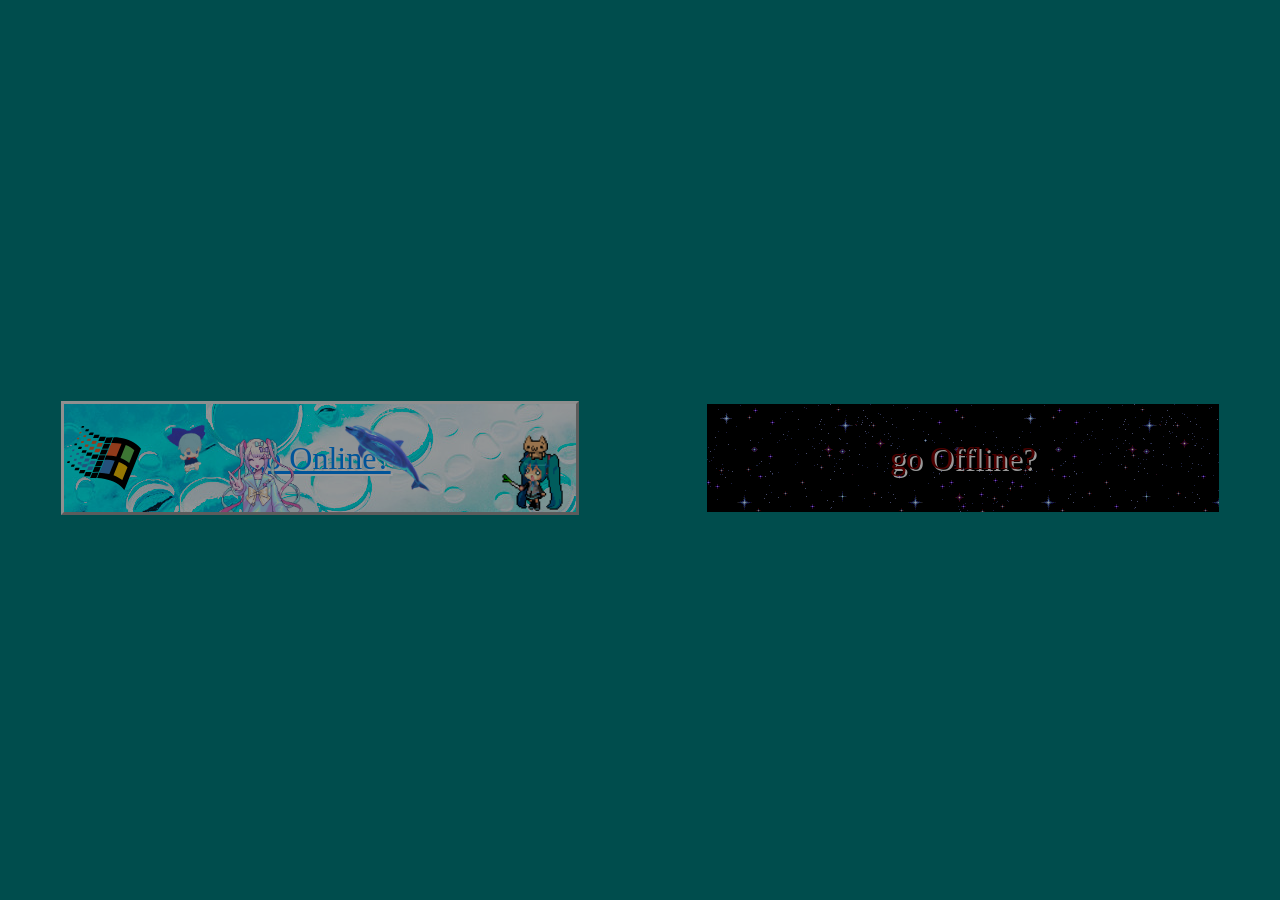
==== commit 54a71645: "moved images to assets folder and worked on index" ====
--- a/index.html
+++ b/index.html
@@ -15,25 +15,41 @@
         user-select: none;
       }
 
-      div {
+      /* div {
         border: 1px solid black;
-      }
+      } */
 
       p {
         margin: 0;
       }
 
-      #lightSide:hover {
+      #darkSide:hover {
         opacity: 0 !important;
       }
 
-      #darkSide:hover {
-        background-color: red;
+      #darkSide {
+        transition: opacity 0.2s ease-in-out;
+        opacity: 0.4;
       }
 
-      #lightSide,
-      #darkSide {
+      #lightSide {
+        opacity: 0.4;
+        pointer-events: none;
         transition: opacity 0.2s ease-in-out;
+      }
+
+      #lightButton:hover ~ #lightSide,
+      body:has(#lightButton:hover) #lightSide {
+        opacity: 0;
+      }
+
+      #lightButton:hover {
+        border-style: inset !important;
+      }
+
+      #lightButton a:hover {
+        color: cyan !important;
+        text-shadow: 2px 2px #008080 !important;
       }
     </style>
     <script></script>
@@ -52,6 +68,17 @@
       "
     ></div>
     <div
+      style="
+        position: fixed;
+        min-width: 50vw;
+        min-height: 100vh;
+        top: 0px;
+        right: 0px;
+        background-color: #008080;
+        z-index: -1;
+      "
+    ></div>
+    <div
       id="lightSide"
       style="
         position: fixed;
@@ -61,7 +88,19 @@
         left: 0px;
         background-color: black;
         z-index: 1;
-        opacity: 50%;
+      "
+    ></div>
+
+    <div
+      id="darkSide"
+      style="
+        position: fixed;
+        min-width: 50vw;
+        min-height: 100vh;
+        top: 0px;
+        right: 0px;
+        background-color: black;
+        z-index: 1;
       "
     ></div>
     <div
@@ -71,7 +110,7 @@
         justify-content: center;
         flex-direction: row;
         min-height: 100vh;
-        gap: 100px;
+        gap: 10vw;
       "
     >
       <div
@@ -82,57 +121,69 @@
           align-items: center;
           min-width: 40vw;
           background-color: #008080;
-          background-image: url(perfect_hue_16.jpg);
+          background-image: url(assets/perfect_hue_16.jpg);
           background-repeat: no-repeat;
           color: #008080;
+          text-align: center;
+          min-height: 12vh;
+          position: relative;
+          border: 5px 5px 5px 5px;
+          border-style: outset;
+        "
+      >
+        <p style="font-family: Arial Narrow Bold Italic; font-size: 32px">
+          <a
+            style="text-shadow: 2px 2px white"
+            href="https://online.heycallie.net"
+            >go Online?</a
+          >
+        </p>
+
+        <img
+          src="assets/Windows_Logo_(1992-2001).svg"
+          style="position: absolute; left: 3px; height: 64px"
+        />
+        <img
+          src="assets/mikuwave.gif"
+          style="position: absolute; right: 11px; bottom: 0px; height: 64px"
+        />
+        <img
+          src="assets/nukoMarioStar.gif"
+          style="position: absolute; right: 28px; bottom: 52px; height: 26px"
+        />
+        <img
+          src="assets/dolphspin.gif"
+          style="position: absolute; right: 125px; bottom: 8px; height: 86px"
+        />
+        <img
+          src="assets/angelpeace.gif"
+          style="position: absolute; left: 130px; bottom: 0px; height: 86px"
+        />
+        <img
+          src="assets/cirnodance.gif"
+          style="position: absolute; left: 100px; top: 20px; height: 50px"
+        />
+      </div>
+
+      <div
+        id="darkButton"
+        style="
+          display: flex;
+          justify-content: center;
+          align-items: center;
+          min-width: 40vw;
+          background-color: #008080;
+          background-image: url(assets/starback2.gif);
+          background-repeat: repeat;
+          color: #800000;
           text-align: center;
           min-height: 12vh;
           position: relative;
         "
       >
         <p style="font-family: Arial Narrow Bold Italic; font-size: 32px">
-          <span style="text-shadow: 2px 2px white">go Online?</span>
+          <span style="text-shadow: 2px 2px white">go Offline?</span>
         </p>
-
-        <img
-          src="Windows_Logo_(1992-2001).svg"
-          style="position: absolute; left: 3px; height: 64px"
-        />
-        <img
-          src="mikuwave.gif"
-          style="position: absolute; right: 1px; bottom: 0px; height: 64px"
-        />
-        <img
-          src="nukoMarioStar.gif"
-          style="position: absolute; right: 18px; bottom: 52px; height: 26px"
-        />
-        <img
-          src="dolphspin.gif"
-          style="position: absolute; right: 125px; bottom: 8px; height: 86px"
-        />
-        <img
-          src="angelpeace.gif"
-          style="position: absolute; left: 130px; bottom: 0px; height: 86px"
-        />
-        <img
-          src="cirnodance.gif"
-          style="position: absolute; left: 100px; top: 20px; height: 50px"
-        />
-      </div>
-
-      <div
-        id="darkSide"
-        style="
-          display: flex;
-          justify-content: center;
-          /* align-items: center; */
-          min-height: 80vh;
-          min-width: 40vw;
-        "
-      >
-        <div style="display: flex; flex-direction: column">
-          <p>go offline?</p>
-        </div>
       </div>
     </div>
   </body>
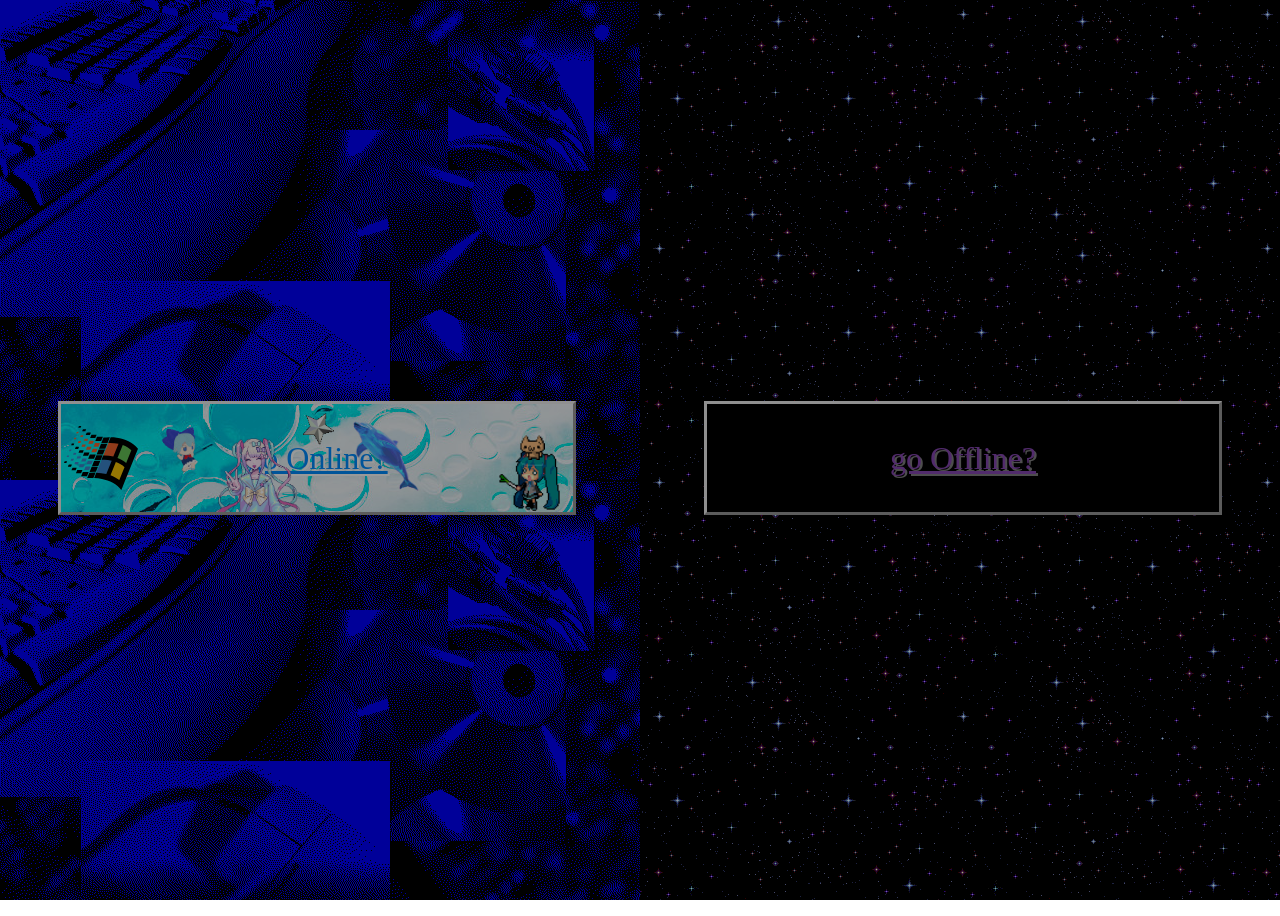
==== commit 44bfe80f: "index work" ====
--- a/index.html
+++ b/index.html
@@ -23,13 +23,10 @@
         margin: 0;
       }
 
-      #darkSide:hover {
-        opacity: 0 !important;
-      }
-
       #darkSide {
         transition: opacity 0.2s ease-in-out;
         opacity: 0.4;
+        pointer-events: none;
       }
 
       #lightSide {
@@ -51,6 +48,20 @@
         color: cyan !important;
         text-shadow: 2px 2px #008080 !important;
       }
+
+      #darkButton:hover ~ #darkSide,
+      body:has(#darkButton:hover) #darkSide {
+        opacity: 0;
+      }
+
+      #darkButton:hover {
+        border-style: inset !important;
+      }
+
+      #darkButton a:hover {
+        color: gray !important;
+        text-shadow: 2px 2px #8848b4 !important;
+      }
     </style>
     <script></script>
   </head>
@@ -64,6 +75,7 @@
         top: 0px;
         left: 0px;
         background-color: #008080;
+        background-image: url(assets/Setup_\(Windows_95\).png);
         z-index: -1;
       "
     ></div>
@@ -74,7 +86,8 @@
         min-height: 100vh;
         top: 0px;
         right: 0px;
-        background-color: #008080;
+        background-color: #3d1c51;
+        background-image: url(assets/starback2.gif);
         z-index: -1;
       "
     ></div>
@@ -163,6 +176,10 @@
           src="assets/cirnodance.gif"
           style="position: absolute; left: 100px; top: 20px; height: 50px"
         />
+        <img
+          src="assets/star-silver.gif"
+          style="position: absolute; left: 239px; top: 7px; height: 34px"
+        />
       </div>
 
       <div
@@ -172,17 +189,22 @@
           justify-content: center;
           align-items: center;
           min-width: 40vw;
-          background-color: #008080;
-          background-image: url(assets/starback2.gif);
+          background-color: black;
           background-repeat: repeat;
-          color: #800000;
+          color: #8848b4;
           text-align: center;
           min-height: 12vh;
           position: relative;
+          border-style: outset;
         "
       >
         <p style="font-family: Arial Narrow Bold Italic; font-size: 32px">
-          <span style="text-shadow: 2px 2px white">go Offline?</span>
+          <a
+            style="color: #8848b4; text-shadow: 2px 2px gray"
+            href="https://offline.heycallie.net"
+            >go Offline?</a
+          >
+          <!-- #b0013d #fb3e6b #ff8477 #ffb190 #fec9a2 #f9fea5 -->
         </p>
       </div>
     </div>
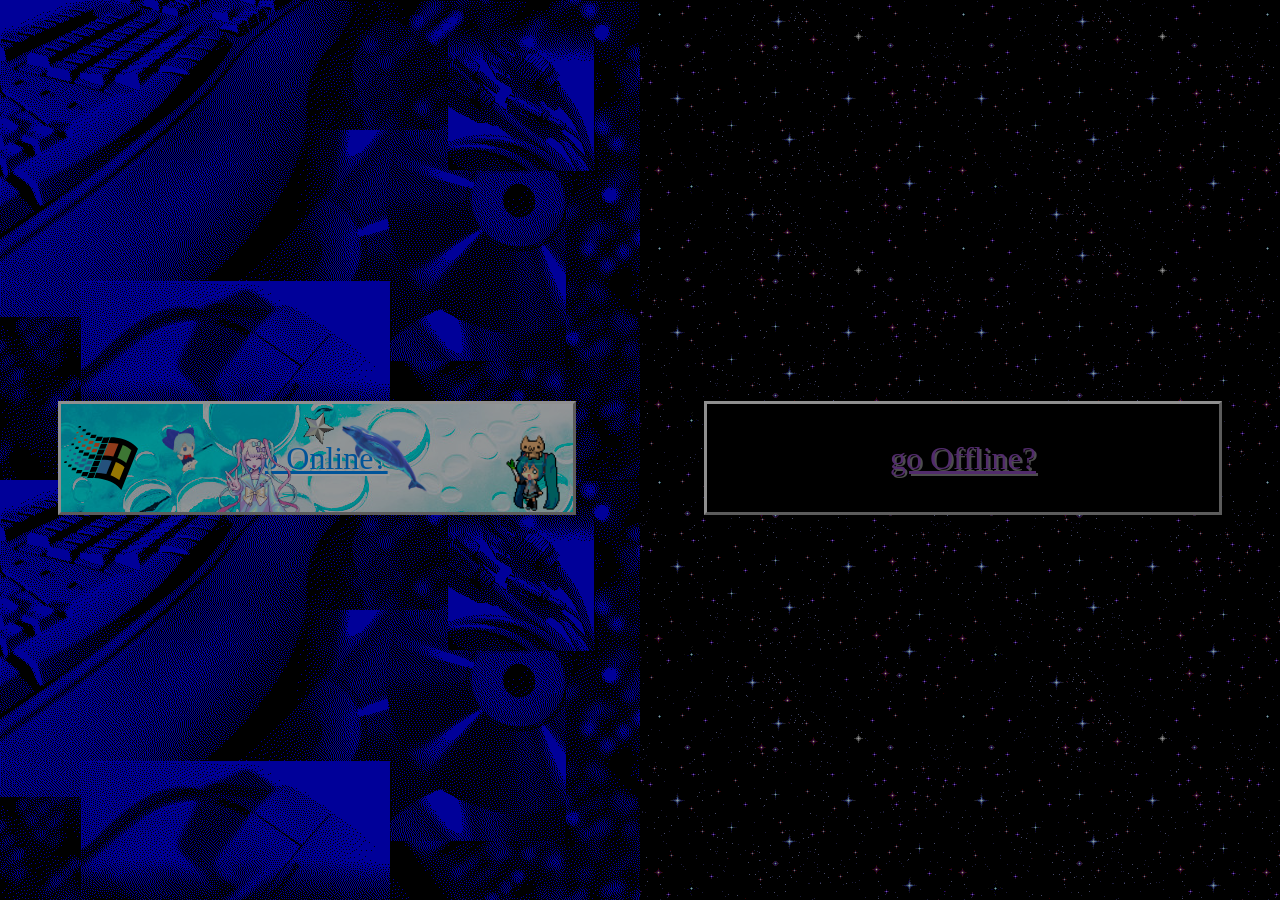
==== commit 5363d0db: "replaced assets/ with assets/images/" ====
--- a/index.html
+++ b/index.html
@@ -75,7 +75,7 @@
         top: 0px;
         left: 0px;
         background-color: #008080;
-        background-image: url(assets/Setup_\(Windows_95\).png);
+        background-image: url(assets/images/Setup_\(Windows_95\).png);
         z-index: -1;
       "
     ></div>
@@ -87,7 +87,7 @@
         top: 0px;
         right: 0px;
         background-color: #3d1c51;
-        background-image: url(assets/starback2.gif);
+        background-image: url(assets/images/starback2.gif);
         z-index: -1;
       "
     ></div>
@@ -134,7 +134,7 @@
           align-items: center;
           min-width: 40vw;
           background-color: #008080;
-          background-image: url(assets/perfect_hue_16.jpg);
+          background-image: url(assets/images/perfect_hue_16.jpg);
           background-repeat: no-repeat;
           color: #008080;
           text-align: center;
@@ -153,31 +153,31 @@
         </p>
 
         <img
-          src="assets/Windows_Logo_(1992-2001).svg"
+          src="assets/images/Windows_Logo_(1992-2001).svg"
           style="position: absolute; left: 3px; height: 64px"
         />
         <img
-          src="assets/mikuwave.gif"
+          src="assets/images/mikuwave.gif"
           style="position: absolute; right: 11px; bottom: 0px; height: 64px"
         />
         <img
-          src="assets/nukoMarioStar.gif"
+          src="assets/images/nukoMarioStar.gif"
           style="position: absolute; right: 28px; bottom: 52px; height: 26px"
         />
         <img
-          src="assets/dolphspin.gif"
+          src="assets/images/dolphspin.gif"
           style="position: absolute; right: 125px; bottom: 8px; height: 86px"
         />
         <img
-          src="assets/angelpeace.gif"
+          src="assets/images/angelpeace.gif"
           style="position: absolute; left: 130px; bottom: 0px; height: 86px"
         />
         <img
-          src="assets/cirnodance.gif"
+          src="assets/images/cirnodance.gif"
           style="position: absolute; left: 100px; top: 20px; height: 50px"
         />
         <img
-          src="assets/star-silver.gif"
+          src="assets/images/star-silver.gif"
           style="position: absolute; left: 239px; top: 7px; height: 34px"
         />
       </div>
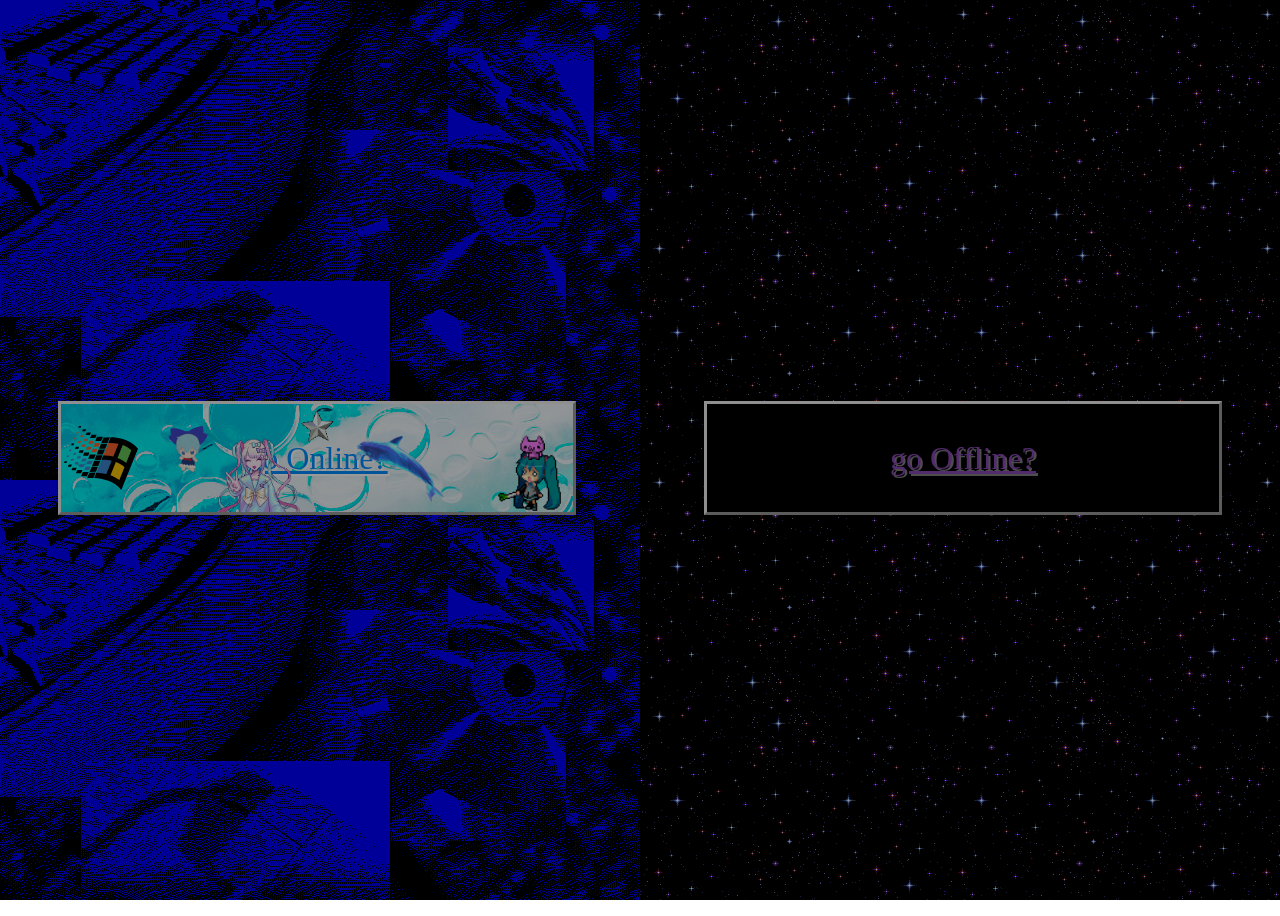
==== commit 50934d02: "added meta tags" ====
--- a/index.html
+++ b/index.html
@@ -1,6 +1,13 @@
 <!doctype html>
 <html>
   <head>
+    <meta property="og:title" content="Callie's Corner" />
+    <meta property="og:description" content="Short summary, ~2 sentences" />
+    <meta property="og:image" content="/assets/images/disc.png" />
+    <meta property="og:url" content="/assets/images/seal.webp" />
+    <meta property="og:type" content="website" />
+    <meta property="og:site_name" content="heycallie.net" />
+    <meta name="theme-color" content="#5865F2" />
     <link rel="stylesheet" href="style.css" />
     <style>
       #welcomeBorder {
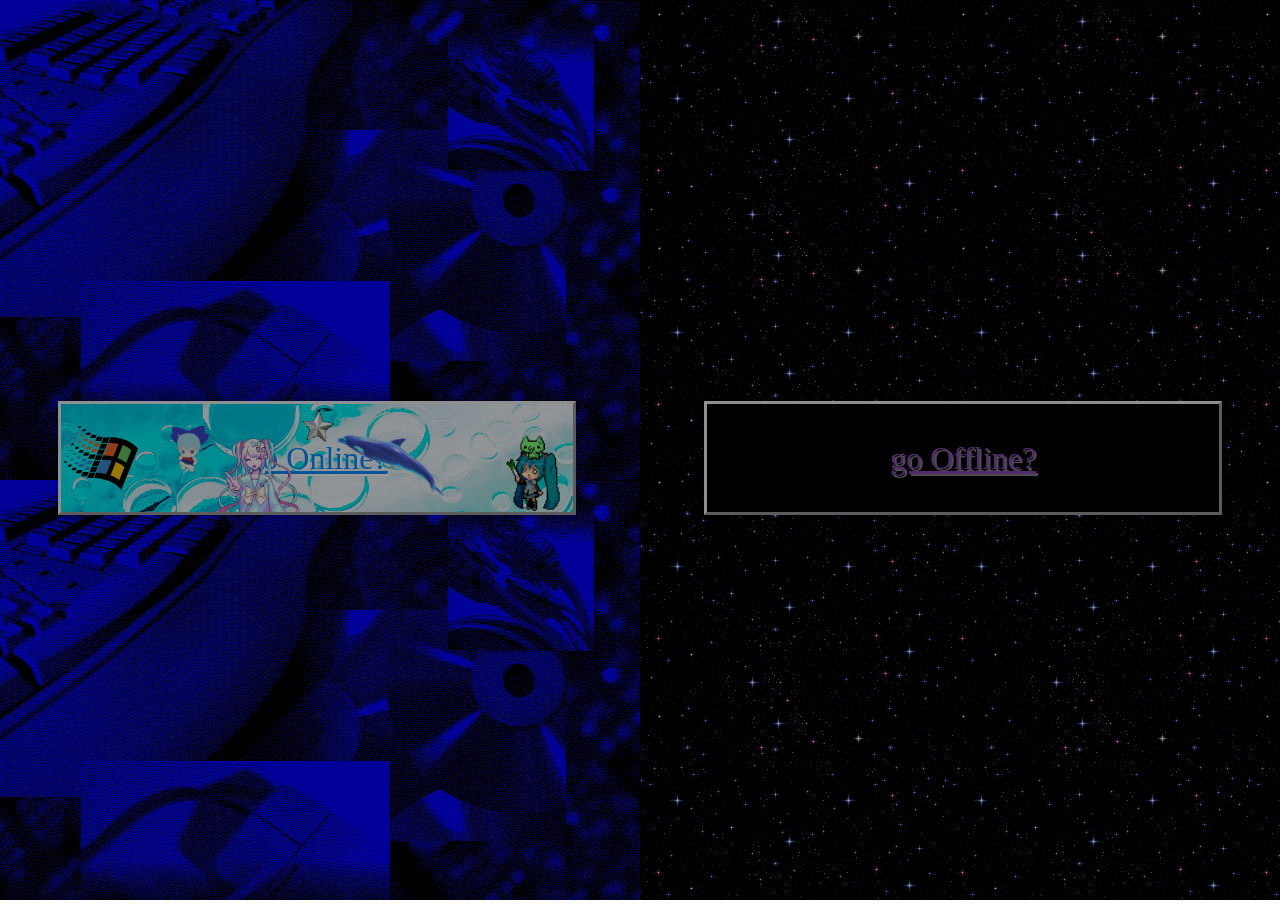
==== commit 5d99e7ed: "edited metadata" ====
--- a/index.html
+++ b/index.html
@@ -2,12 +2,15 @@
 <html>
   <head>
     <meta property="og:title" content="Callie's Corner" />
-    <meta property="og:description" content="Short summary, ~2 sentences" />
+    <meta
+      property="og:description"
+      content="Callie's website! She spent a lot of time on it, you should check it out :3"
+    />
     <meta property="og:image" content="/assets/images/disc.png" />
-    <meta property="og:url" content="/assets/images/seal.webp" />
+    <meta property="og:url" content="/assets/images/Notepad.png" />
     <meta property="og:type" content="website" />
     <meta property="og:site_name" content="heycallie.net" />
-    <meta name="theme-color" content="#5865F2" />
+    <meta name="theme-color" content="#C800FF" />
     <link rel="stylesheet" href="style.css" />
     <style>
       #welcomeBorder {
